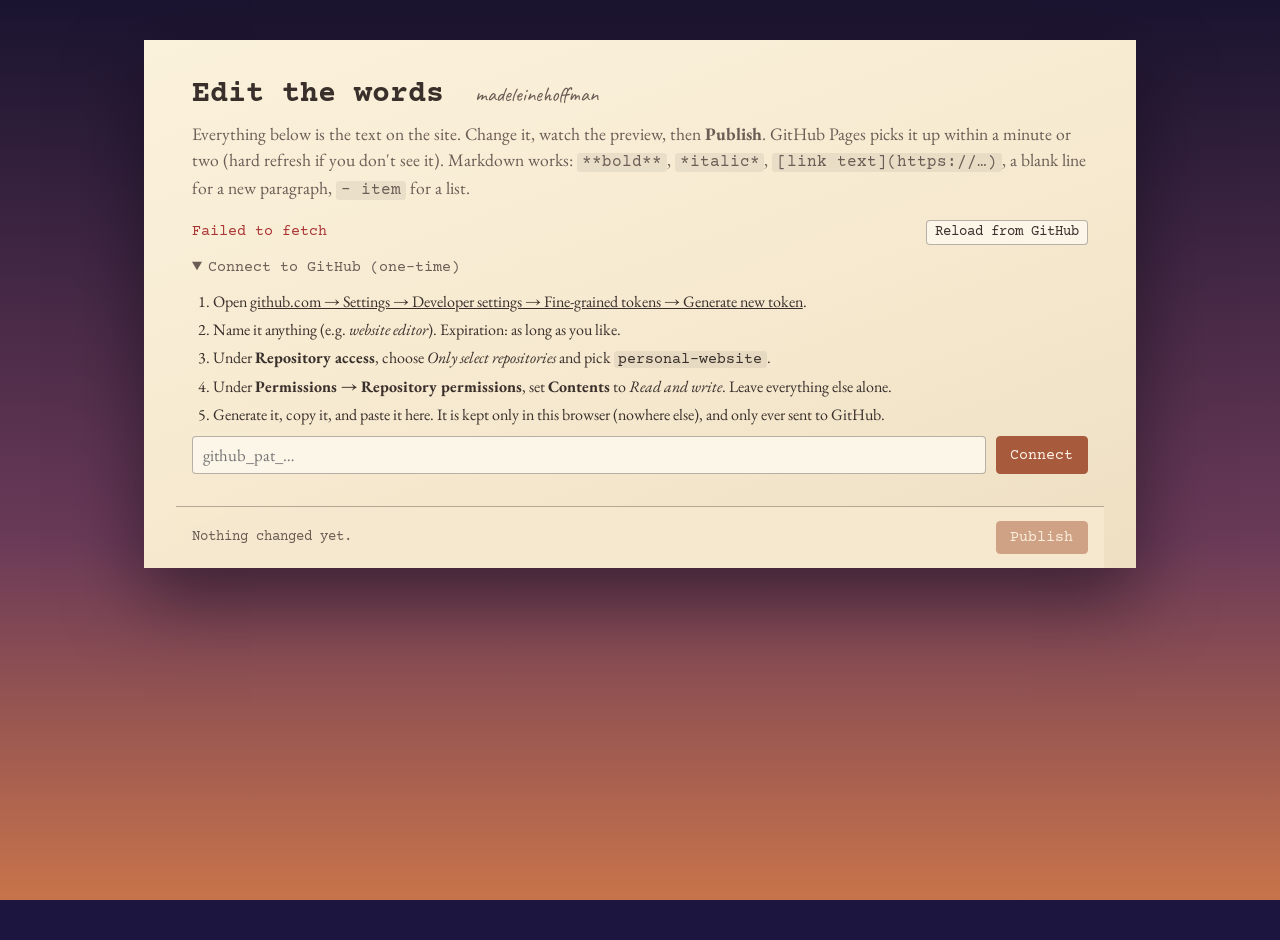
==== edit/index.html @ fee54a07 "Add /edit/: an editor for the site's words All the site's text moves into content.json. content.js f" ====
<!doctype html>
<html lang="en">
<head>
  <meta charset="utf-8">
  <meta name="viewport" content="width=device-width, initial-scale=1">
  <title>Edit — Madeleine Hoffman</title>
  <meta name="robots" content="noindex, nofollow">
  <link rel="preconnect" href="https://fonts.googleapis.com">
  <link rel="preconnect" href="https://fonts.gstatic.com" crossorigin>
  <link href="https://fonts.googleapis.com/css2?family=Courier+Prime:ital,wght@0,400;0,700;1,400&family=EB+Garamond:ital,wght@0,400;0,500;1,400&family=Caveat:wght@400;500&display=swap" rel="stylesheet">
  <style>
    :root {
      --paper: #f6e9cf; --paper-2: #fbf2dc; --card: #fcf6e8;
      --ink: #3a302b; --ink-soft: #6b5d55; --ink-faint: rgba(58, 48, 43, 0.35);
      --rule: rgba(90, 110, 150, 0.3); --accent: #a85a3c; --ok: #4f7a4a; --bad: #a33;
      --mono: "Courier Prime", "Courier New", monospace;
      --body: "EB Garamond", Georgia, serif;
      --hand: "Caveat", cursive;
    }
    * { box-sizing: border-box; }
    body {
      margin: 0; min-height: 100vh;
      background: #1b1540 linear-gradient(to top, #c8744a 0%, #6a3a58 40%, #1a1430 100%) fixed;
      color: var(--ink); font-family: var(--body); font-size: 1.1rem; line-height: 1.5;
    }
    a { color: inherit; }
    .wrap { max-width: 64rem; margin: 2.5rem auto 4rem; padding: 0 1rem; }
    .sheet {
      background: var(--paper) linear-gradient(160deg, var(--paper-2) 0%, var(--paper) 55%, #eedfc2 100%);
      box-shadow: 0 30px 70px rgba(8, 6, 16, 0.5); padding: 2rem clamp(1.2rem, 4vw, 3rem) 2.5rem;
    }
    h1 { font-family: var(--mono); font-weight: 700; font-size: 1.9rem; margin: 0 0 0.2rem; }
    h1 small { font-family: var(--hand); font-weight: 400; font-size: 1.3rem; color: var(--ink-soft); margin-left: 0.8rem; }
    h2 { font-family: var(--mono); font-weight: 700; font-size: 1.25rem; margin: 2.2rem 0 0.6rem; padding-top: 1.2rem; border-top: 1px dashed var(--ink-faint); }
    .lede { color: var(--ink-soft); margin: 0 0 1rem; }
    .lede a { color: var(--accent); }
    code { font-family: var(--mono); font-size: 0.92em; background: rgba(0,0,0,0.06); padding: 0 0.3em; border-radius: 3px; }

    /* ---- token / status bar ---- */
    .bar { display: flex; flex-wrap: wrap; gap: 0.6rem 1rem; align-items: center; margin: 1rem 0 0.5rem; font-family: var(--mono); font-size: 0.95rem; }
    .bar .status { flex: 1 1 14rem; color: var(--ink-soft); }
    .bar .status.ok { color: var(--ok); } .bar .status.bad { color: var(--bad); }
    button, .btn {
      font-family: var(--mono); font-size: 0.95rem; color: var(--ink); background: var(--card);
      border: 1px solid var(--ink-faint); border-radius: 4px; padding: 0.45em 0.9em; cursor: pointer;
    }
    button:hover { border-color: var(--ink-soft); }
    button.primary { background: var(--accent); color: #fff6ea; border-color: var(--accent); }
    button.primary[disabled] { opacity: 0.5; cursor: default; }
    button.small { padding: 0.25em 0.6em; font-size: 0.85rem; }
    input[type=text], input[type=password], input[type=url] {
      font-family: var(--body); font-size: 1.05rem; color: var(--ink); background: var(--card);
      border: 1px solid var(--ink-faint); border-radius: 4px; padding: 0.4em 0.6em; width: 100%;
    }
    details.setup { margin: 0.8rem 0 0; font-size: 1rem; }
    details.setup summary { cursor: pointer; font-family: var(--mono); font-size: 0.95rem; color: var(--ink-soft); }
    details.setup ol { margin: 0.6rem 0 0; padding-left: 1.3rem; }
    details.setup li { margin: 0.25rem 0; }
    .tokenrow { display: flex; gap: 0.6rem; margin-top: 0.6rem; }

    /* ---- fields ---- */
    .field { margin: 1.1rem 0 1.6rem; }
    .field > label { display: block; font-family: var(--mono); font-size: 0.9rem; color: var(--ink-soft); margin-bottom: 0.35rem; }
    .field > label .kind { opacity: 0.7; }
    .md { display: grid; grid-template-columns: 1fr 1fr; gap: 0.8rem; }
    @media (max-width: 760px) { .md { grid-template-columns: 1fr; } }
    .toolbar { grid-column: 1 / -1; display: flex; flex-wrap: wrap; gap: 0.35rem; }
    textarea {
      width: 100%; min-height: 9rem; resize: vertical;
      font-family: var(--mono); font-size: 0.95rem; line-height: 1.5; color: var(--ink);
      background: var(--card); border: 1px solid var(--ink-faint); border-radius: 4px; padding: 0.7rem 0.8rem;
    }
    textarea:focus, input:focus { outline: 2px solid rgba(168, 90, 60, 0.4); outline-offset: 1px; }
    /* the preview looks like a note on the site */
    .preview {
      position: relative; padding: 1.3rem 1.4rem 1.2rem; min-height: 9rem;
      background:
        repeating-linear-gradient(to bottom, transparent 0 calc(1.55em - 1px), var(--rule) calc(1.55em - 1px) 1.55em) content-box,
        linear-gradient(170deg, #fffbf1 0%, #fcf6e8 60%, #f6eedd 100%);
      box-shadow: 0 7px 14px rgba(8, 6, 16, 0.18), 0 1px 2px rgba(8, 6, 16, 0.2);
      font-size: 1.08rem; line-height: 1.55;
    }
    .preview p { margin: 0; } .preview p + p { margin-top: 1.55em; }
    .preview ul, .preview ol { margin: 0; padding-left: 1.3em; }
    .preview a { color: var(--ink); text-decoration: underline wavy var(--ink-faint) 1px; text-underline-offset: 0.2em; }
    .preview.hand { font-family: var(--hand); font-size: 1.5rem; line-height: 1.2; min-height: 0; background: none; box-shadow: none; padding: 0.3rem 0; color: var(--ink-soft); }
    .preview.inline { font-size: 1.08rem; }
    .links-list { display: grid; gap: 0.5rem; }
    .links-list .row { display: grid; grid-template-columns: 1fr 2fr auto; gap: 0.5rem; align-items: center; }
    @media (max-width: 600px) { .links-list .row { grid-template-columns: 1fr; } }
    .hint { font-size: 0.95rem; color: var(--ink-soft); margin: 0.4rem 0 0; }
    .dirty h2::after { content: " ·"; color: var(--accent); }

    .savebar {
      position: sticky; bottom: 0; margin: 2rem -1rem -2.5rem; padding: 0.9rem 1rem;
      background: rgba(246, 233, 207, 0.96); border-top: 1px solid var(--ink-faint);
      display: flex; flex-wrap: wrap; gap: 0.6rem 1rem; align-items: center; backdrop-filter: blur(4px);
    }
    .savebar .msg { flex: 1 1 14rem; font-family: var(--mono); font-size: 0.9rem; color: var(--ink-soft); }
    .savebar .msg.ok { color: var(--ok); } .savebar .msg.bad { color: var(--bad); }
  </style>
</head>
<body>
  <div class="wrap">
    <div class="sheet">
      <h1>Edit the words <small>madeleinehoffman</small></h1>
      <p class="lede">
        Everything below is the text on the site. Change it, watch the preview, then
        <strong>Publish</strong>. GitHub Pages picks it up within a minute or two
        (hard refresh if you don't see it).
        Markdown works: <code>**bold**</code>, <code>*italic*</code>,
        <code>[link text](https://…)</code>, a blank line for a new paragraph,
        <code>- item</code> for a list.
      </p>

      <div class="bar">
        <span class="status" id="status">Checking…</span>
        <button id="reload" class="small" type="button">Reload from GitHub</button>
        <button id="forget" class="small" type="button" hidden>Forget token</button>
      </div>

      <details class="setup" id="setup">
        <summary>Connect to GitHub (one-time)</summary>
        <ol>
          <li>Open <a href="https://github.com/settings/personal-access-tokens/new" target="_blank" rel="noopener">github.com → Settings → Developer settings → Fine-grained tokens → Generate new token</a>.</li>
          <li>Name it anything (e.g. <em>website editor</em>). Expiration: as long as you like.</li>
          <li>Under <strong>Repository access</strong>, choose <em>Only select repositories</em> and pick <code>personal-website</code>.</li>
          <li>Under <strong>Permissions → Repository permissions</strong>, set <strong>Contents</strong> to <em>Read and write</em>. Leave everything else alone.</li>
          <li>Generate it, copy it, and paste it here. It is kept only in this browser (nowhere else), and only ever sent to GitHub.</li>
        </ol>
        <div class="tokenrow">
          <input type="password" id="token" placeholder="github_pat_…" autocomplete="off" spellcheck="false">
          <button id="savetoken" type="button" class="primary">Connect</button>
        </div>
      </details>

      <div id="fields"></div>

      <div class="savebar">
        <span class="msg" id="msg">Nothing changed yet.</span>
        <button id="publish" class="primary" type="button" disabled>Publish</button>
      </div>
    </div>
  </div>

  <script src="../vendor/marked.umd.js"></script>
  <script src="edit.js"></script>
</body>
</html>
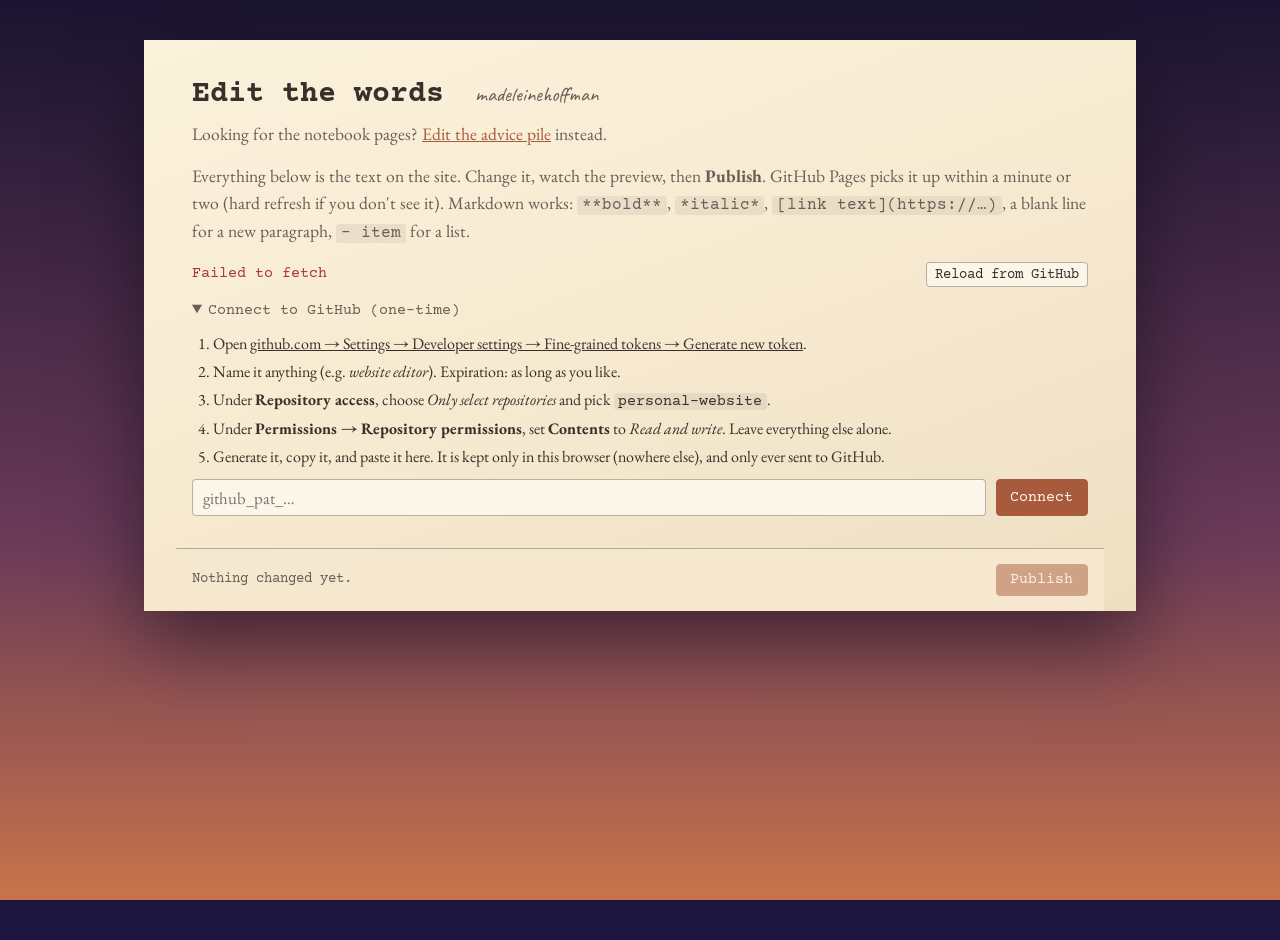
==== commit 106f2c91: "Add /edit/advice.html: arrange, crop, add and remove notebook pages The pile's order is now explicit" ====
--- a/edit/index.html
+++ b/edit/index.html
@@ -104,6 +104,7 @@
   <div class="wrap">
     <div class="sheet">
       <h1>Edit the words <small>madeleinehoffman</small></h1>
+      <p class="lede" style="margin-top:0">Looking for the notebook pages? <a href="advice.html">Edit the advice pile</a> instead.</p>
       <p class="lede">
         Everything below is the text on the site. Change it, watch the preview, then
         <strong>Publish</strong>. GitHub Pages picks it up within a minute or two
@@ -144,6 +145,7 @@
   </div>
 
   <script src="../vendor/marked.umd.js"></script>
+  <script src="common.js"></script>
   <script src="edit.js"></script>
 </body>
 </html>
